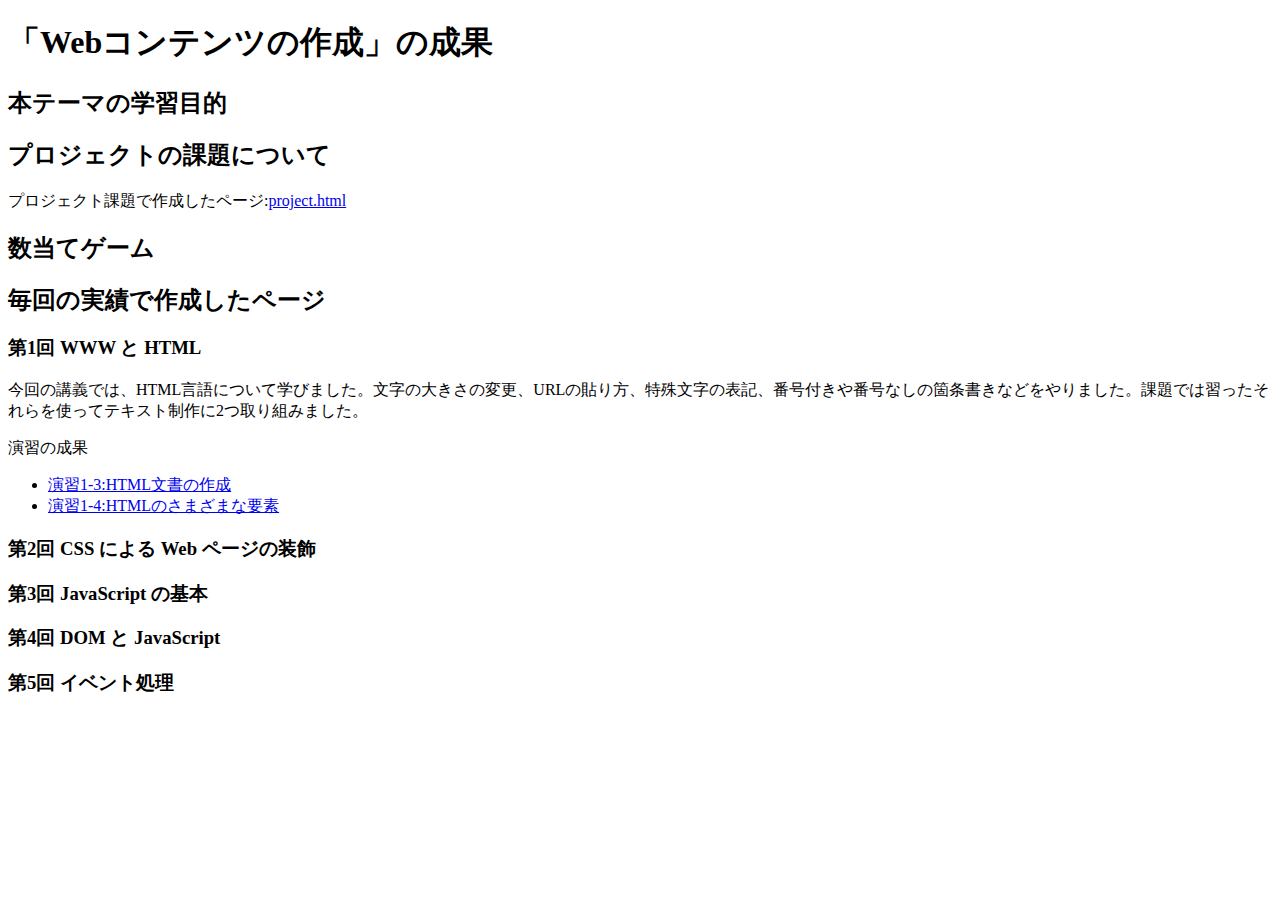
==== index.html @ d50c2394 "Webコンテンツの作成" ====
<!DOCTYPE html>
<html>
  <head>
    <meta charset="utf-8">
    <title>My test page</title>
  </head>
  <body>
    <h1>「Webコンテンツの作成」の成果</h1>
    <h2>本テーマの学習目的</h2>
    <h2>プロジェクトの課題について</h2>
    <p>プロジェクト課題で作成したページ:<a href="file:///Users/macuser/Documents/medialabo/project.html"target="_blank">project.html</a></p>
    <h2>数当てゲーム</h2>
    <h2>毎回の実績で作成したページ</h2>
    <h3>第1回 WWW と HTML</h3>
    <p>今回の講義では、HTML言語について学びました。文字の大きさの変更、URLの貼り方、特殊文字の表記、番号付きや番号なしの箇条書きなどをやりました。課題では習ったそれらを使ってテキスト制作に2つ取り組みました。
    <p>演習の成果</p>
    <ul>
      <li><a href="file:///Users/macuser/Documents/medialabo/practice-html/structure.html"target="_blank">演習1-3:HTML文書の作成</a></li>
      <li><a href="file:///Users/macuser/Documents/medialabo/practice-html/elements.html"target="_blank">演習1-4:HTMLのさまざまな要素</a></li>
    </ul>
    <h3>第2回 CSS による Web ページの装飾</h3>
    <h3>第3回 JavaScript の基本</h3>
    <h3>第4回 DOM と JavaScript</h3>
    <h3>第5回 イベント処理</h3>
  </body>
</html>
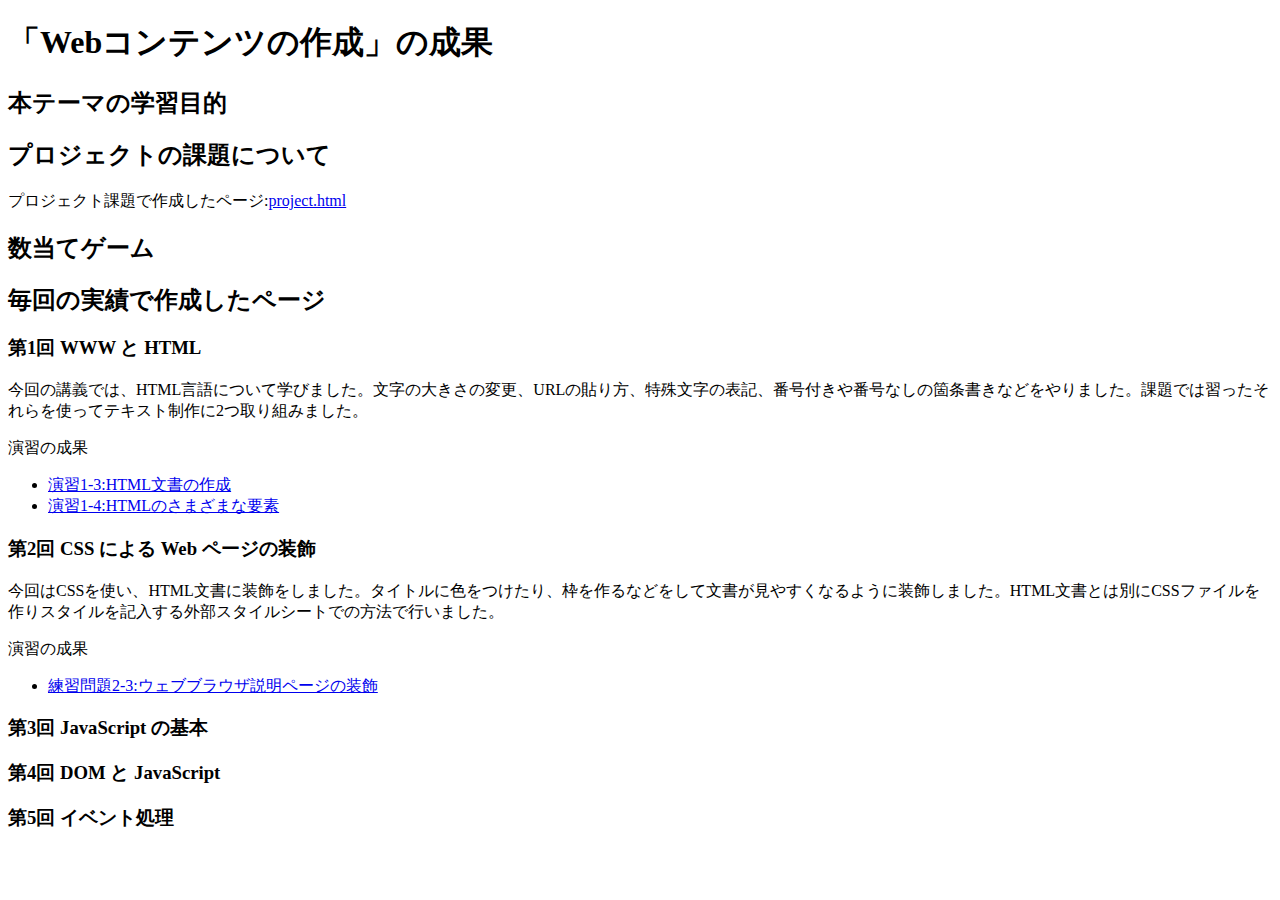
==== commit 5a850619: "課題" ====
--- a/index.html
+++ b/index.html
@@ -1,8 +1,10 @@
 <!DOCTYPE html>
 <html>
   <head>
+
     <meta charset="utf-8">
     <title>My test page</title>
+    <link rel="stylesheet" href="file:///Users/macuser/Documents/medialabo/style.css">
   </head>
   <body>
     <h1>「Webコンテンツの作成」の成果</h1>
@@ -11,14 +13,25 @@
     <p>プロジェクト課題で作成したページ:<a href="file:///Users/macuser/Documents/medialabo/project.html"target="_blank">project.html</a></p>
     <h2>数当てゲーム</h2>
     <h2>毎回の実績で作成したページ</h2>
-    <h3>第1回 WWW と HTML</h3>
+    <div>
+      <h3>第1回 WWW と HTML</h3>
     <p>今回の講義では、HTML言語について学びました。文字の大きさの変更、URLの貼り方、特殊文字の表記、番号付きや番号なしの箇条書きなどをやりました。課題では習ったそれらを使ってテキスト制作に2つ取り組みました。
     <p>演習の成果</p>
     <ul>
       <li><a href="file:///Users/macuser/Documents/medialabo/practice-html/structure.html"target="_blank">演習1-3:HTML文書の作成</a></li>
       <li><a href="file:///Users/macuser/Documents/medialabo/practice-html/elements.html"target="_blank">演習1-4:HTMLのさまざまな要素</a></li>
     </ul>
-    <h3>第2回 CSS による Web ページの装飾</h3>
+    </div>
+    
+    <div>
+      <h3>第2回 CSS による Web ページの装飾</h3>
+    <p>今回はCSSを使い、HTML文書に装飾をしました。タイトルに色をつけたり、枠を作るなどをして文書が見やすくなるように装飾しました。HTML文書とは別にCSSファイルを作りスタイルを記入する外部スタイルシートでの方法で行いました。</p>
+    <p>演習の成果</p>
+    <ul>
+      <li><a href="file:///Users/macuser/Documents/medialabo/practice-css/browser-intro.html"target="_blank">練習問題2-3:ウェブブラウザ説明ページの装飾</a></li>
+    </ul>
+    </div>
+    
     <h3>第3回 JavaScript の基本</h3>
     <h3>第4回 DOM と JavaScript</h3>
     <h3>第5回 イベント処理</h3>
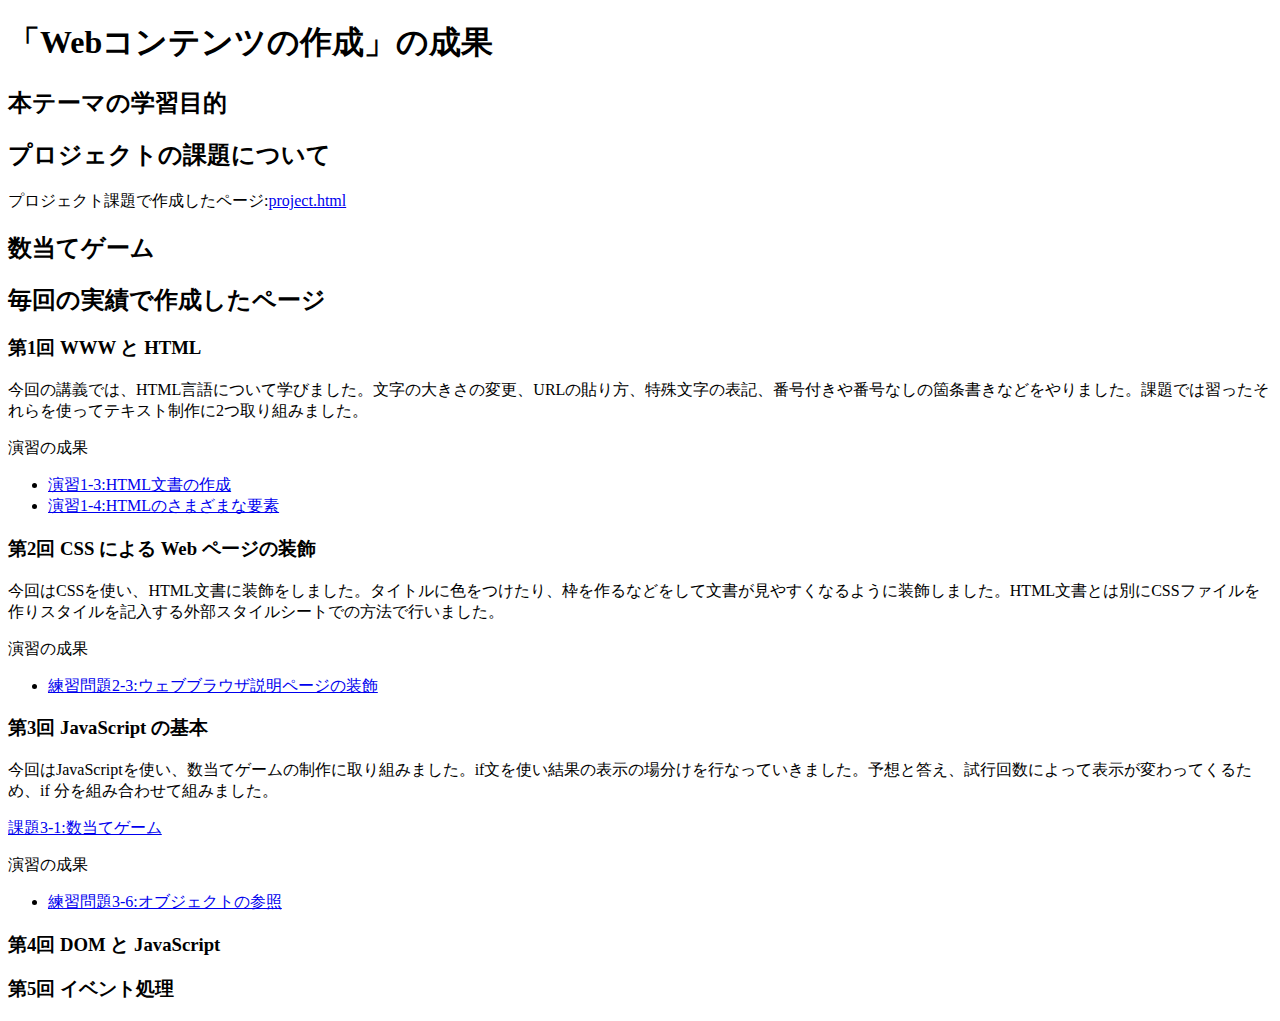
==== commit 9763f14d: "課題" ====
--- a/index.html
+++ b/index.html
@@ -33,6 +33,13 @@
     </div>
     
     <h3>第3回 JavaScript の基本</h3>
+    <p>今回はJavaScriptを使い、数当てゲームの制作に取り組みました。if文を使い結果の表示の場分けを行なっていきました。予想と答え、試行回数によって表示が変わってくるため、if
+      分を組み合わせて組みました。</p>
+    <li><a href="file:///Users/macuser/Documents/medialabo/practice-js/kazuate.html"target="_blank">課題3-1:数当てゲーム</a></li>
+    <p>演習の成果</p>
+    <ul>
+      <li><a href="/Users/macuser/Documents/medialabo/practice-js/obj-practice.html"target="_blank">練習問題3-6:オブジェクトの参照</a></li>
+    </ul>
     <h3>第4回 DOM と JavaScript</h3>
     <h3>第5回 イベント処理</h3>
   </body>
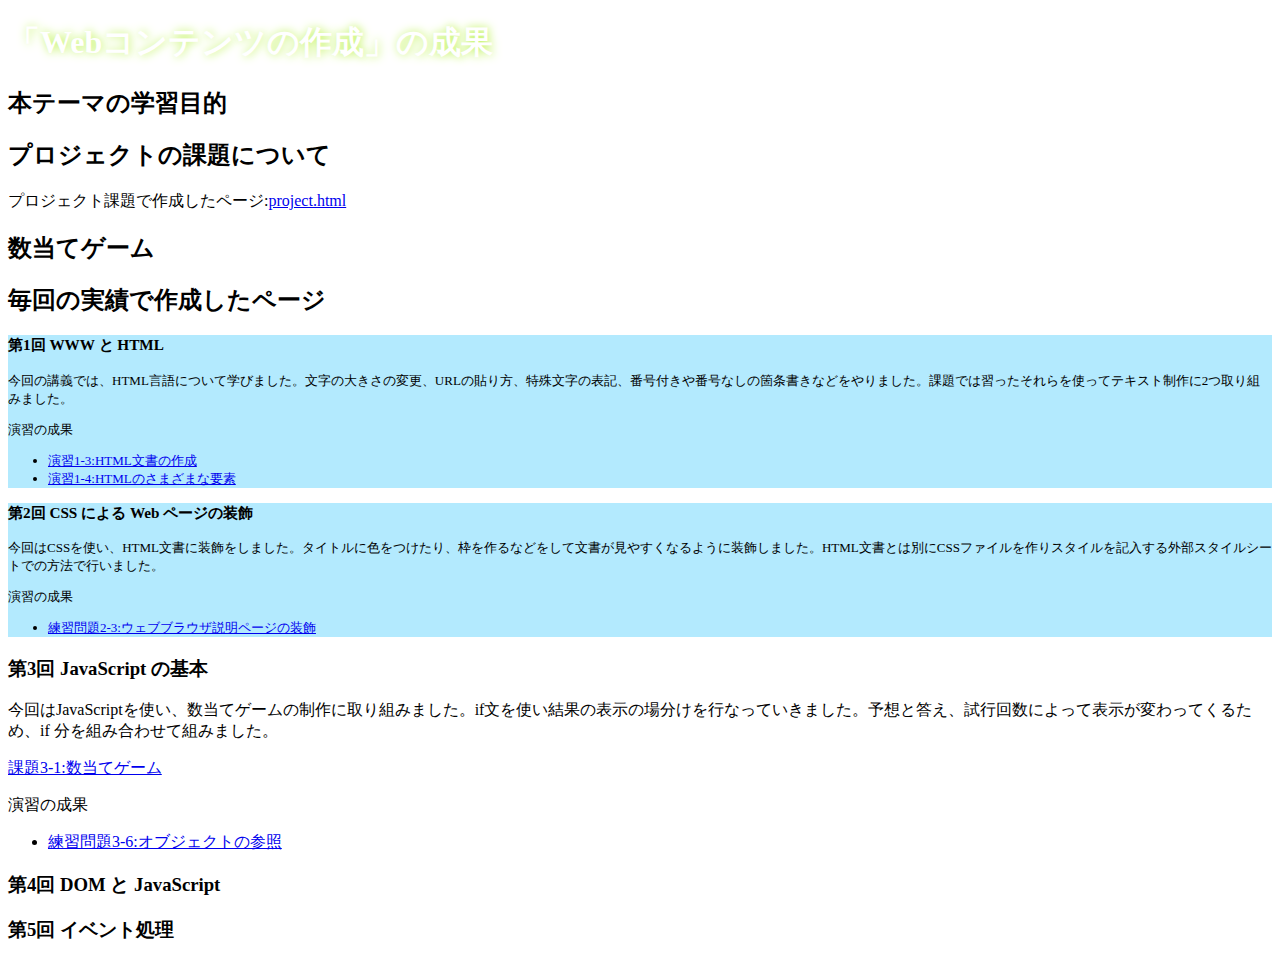
==== commit e57880dd: "確認" ====
--- a/index.html
+++ b/index.html
@@ -4,13 +4,13 @@
 
     <meta charset="utf-8">
     <title>My test page</title>
-    <link rel="stylesheet" href="file:///Users/macuser/Documents/medialabo/style.css">
+    <link rel="stylesheet" href="project.css">
   </head>
   <body>
     <h1>「Webコンテンツの作成」の成果</h1>
     <h2>本テーマの学習目的</h2>
     <h2>プロジェクトの課題について</h2>
-    <p>プロジェクト課題で作成したページ:<a href="file:///Users/macuser/Documents/medialabo/project.html"target="_blank">project.html</a></p>
+    <p>プロジェクト課題で作成したページ:<a href="project.html"target="_blank">project.html</a></p>
     <h2>数当てゲーム</h2>
     <h2>毎回の実績で作成したページ</h2>
     <div>
@@ -18,8 +18,8 @@
     <p>今回の講義では、HTML言語について学びました。文字の大きさの変更、URLの貼り方、特殊文字の表記、番号付きや番号なしの箇条書きなどをやりました。課題では習ったそれらを使ってテキスト制作に2つ取り組みました。
     <p>演習の成果</p>
     <ul>
-      <li><a href="file:///Users/macuser/Documents/medialabo/practice-html/structure.html"target="_blank">演習1-3:HTML文書の作成</a></li>
-      <li><a href="file:///Users/macuser/Documents/medialabo/practice-html/elements.html"target="_blank">演習1-4:HTMLのさまざまな要素</a></li>
+      <li><a href="practice-html/structure.html"target="_blank">演習1-3:HTML文書の作成</a></li>
+      <li><a href="practice-html/elements.html"target="_blank">演習1-4:HTMLのさまざまな要素</a></li>
     </ul>
     </div>
     
@@ -35,7 +35,7 @@
     <h3>第3回 JavaScript の基本</h3>
     <p>今回はJavaScriptを使い、数当てゲームの制作に取り組みました。if文を使い結果の表示の場分けを行なっていきました。予想と答え、試行回数によって表示が変わってくるため、if
       分を組み合わせて組みました。</p>
-    <li><a href="file:///Users/macuser/Documents/medialabo/practice-js/kazuate.html"target="_blank">課題3-1:数当てゲーム</a></li>
+    <li><a href="kazuate.html"target="_blank">課題3-1:数当てゲーム</a></li>
     <p>演習の成果</p>
     <ul>
       <li><a href="/Users/macuser/Documents/medialabo/practice-js/obj-practice.html"target="_blank">練習問題3-6:オブジェクトの参照</a></li>
--- a/project.css
+++ b/project.css
@@ -0,0 +1,18 @@
+h1 {
+    color: white;
+	text-shadow: rgb(188, 242, 80) 1px 0 10px;
+}
+
+div {
+    font-size: small;
+    background-color: #b0e9fef6;
+}
+
+th, td {
+    border: solid 3px rgb(197, 245, 181);
+    padding: 10px;
+}
+
+table {
+    border-collapse: collapse;
+}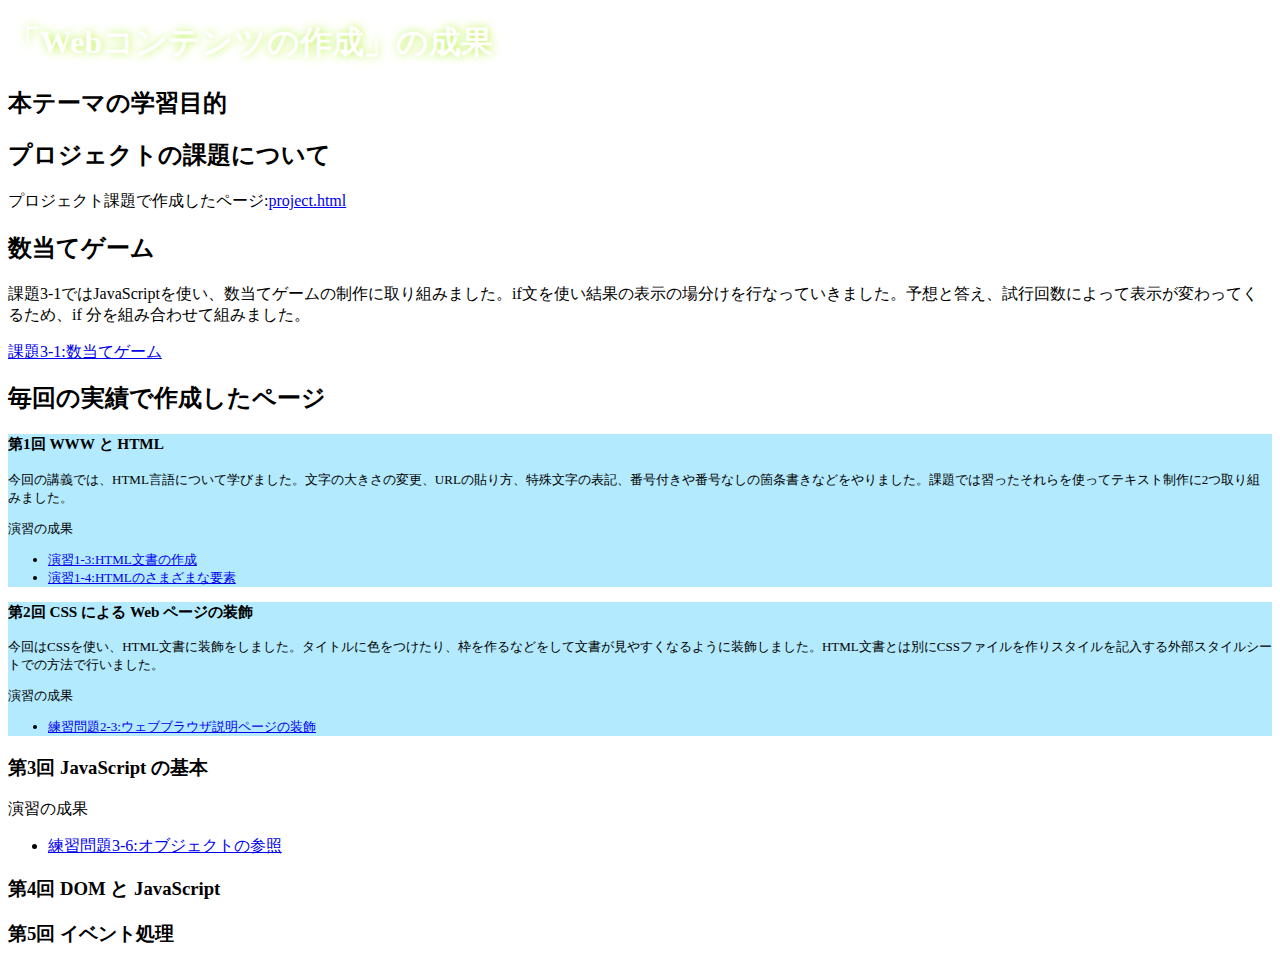
==== commit 737ae3cc: "My test page" ====
--- a/index.html
+++ b/index.html
@@ -12,6 +12,9 @@
     <h2>プロジェクトの課題について</h2>
     <p>プロジェクト課題で作成したページ:<a href="project.html"target="_blank">project.html</a></p>
     <h2>数当てゲーム</h2>
+    <p>課題3-1ではJavaScriptを使い、数当てゲームの制作に取り組みました。if文を使い結果の表示の場分けを行なっていきました。予想と答え、試行回数によって表示が変わってくるため、if
+      分を組み合わせて組みました。</p>
+    <li><a href="kazuate.html"target="_blank">課題3-1:数当てゲーム</a></li>
     <h2>毎回の実績で作成したページ</h2>
     <div>
       <h3>第1回 WWW と HTML</h3>
@@ -28,17 +31,14 @@
     <p>今回はCSSを使い、HTML文書に装飾をしました。タイトルに色をつけたり、枠を作るなどをして文書が見やすくなるように装飾しました。HTML文書とは別にCSSファイルを作りスタイルを記入する外部スタイルシートでの方法で行いました。</p>
     <p>演習の成果</p>
     <ul>
-      <li><a href="file:///Users/macuser/Documents/medialabo/practice-css/browser-intro.html"target="_blank">練習問題2-3:ウェブブラウザ説明ページの装飾</a></li>
+      <li><a href="practice-css/browser-intro.html"target="_blank">練習問題2-3:ウェブブラウザ説明ページの装飾</a></li>
     </ul>
     </div>
     
     <h3>第3回 JavaScript の基本</h3>
-    <p>今回はJavaScriptを使い、数当てゲームの制作に取り組みました。if文を使い結果の表示の場分けを行なっていきました。予想と答え、試行回数によって表示が変わってくるため、if
-      分を組み合わせて組みました。</p>
-    <li><a href="kazuate.html"target="_blank">課題3-1:数当てゲーム</a></li>
     <p>演習の成果</p>
     <ul>
-      <li><a href="/Users/macuser/Documents/medialabo/practice-js/obj-practice.html"target="_blank">練習問題3-6:オブジェクトの参照</a></li>
+      <li><a href="practice-js/obj-practice.html"target="_blank">練習問題3-6:オブジェクトの参照</a></li>
     </ul>
     <h3>第4回 DOM と JavaScript</h3>
     <h3>第5回 イベント処理</h3>
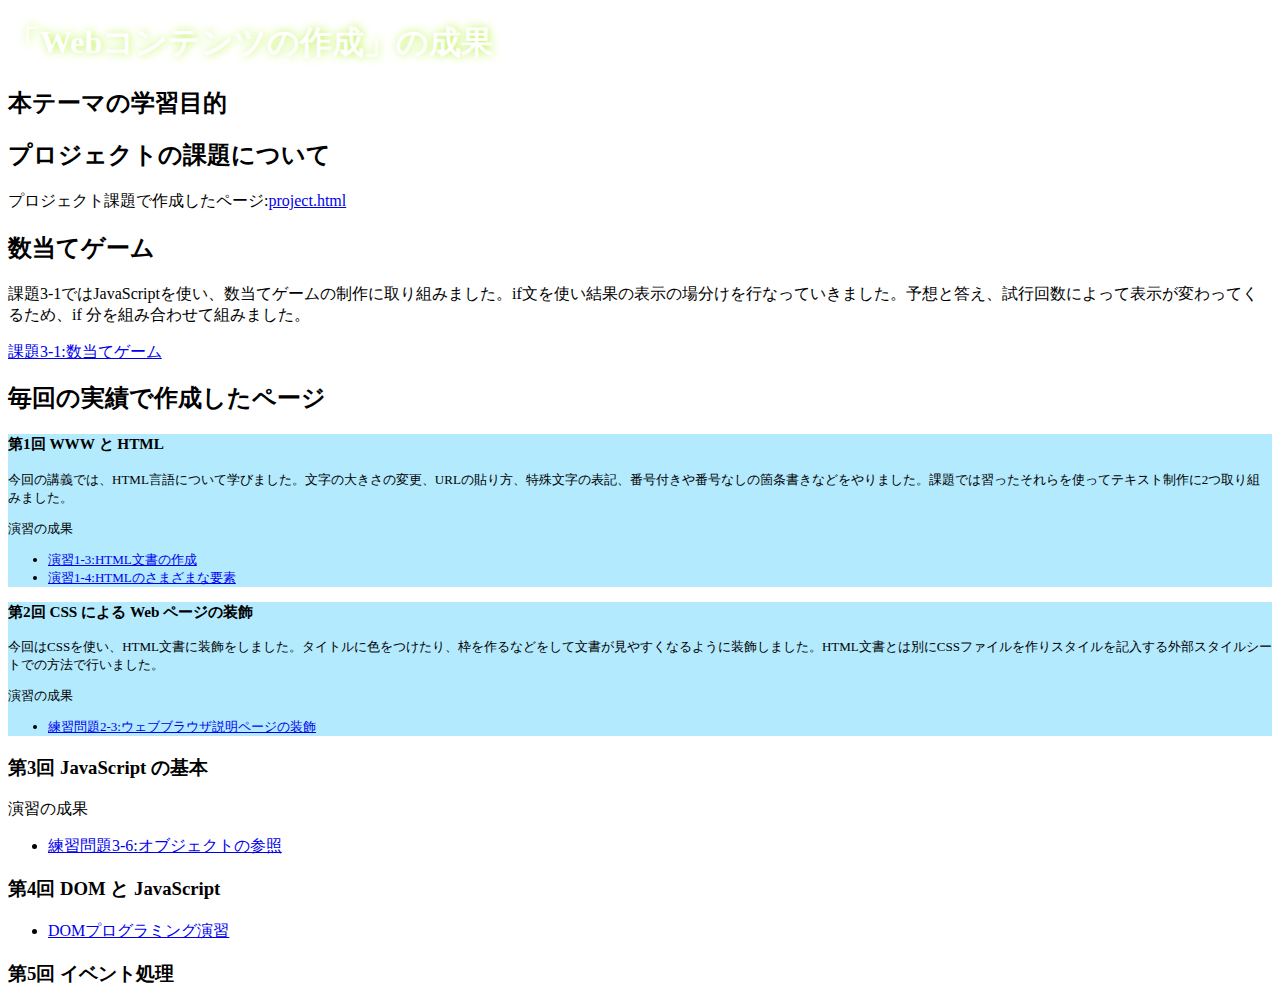
==== commit 41b3553b: "確認" ====
--- a/index.html
+++ b/index.html
@@ -41,6 +41,9 @@
       <li><a href="practice-js/obj-practice.html"target="_blank">練習問題3-6:オブジェクトの参照</a></li>
     </ul>
     <h3>第4回 DOM と JavaScript</h3>
+    <ul>
+      <li><a href="practice-dom/dom-exercise.html"target="_blank">DOMプログラミング演習</a></li>
+    </ul>
     <h3>第5回 イベント処理</h3>
   </body>
 </html>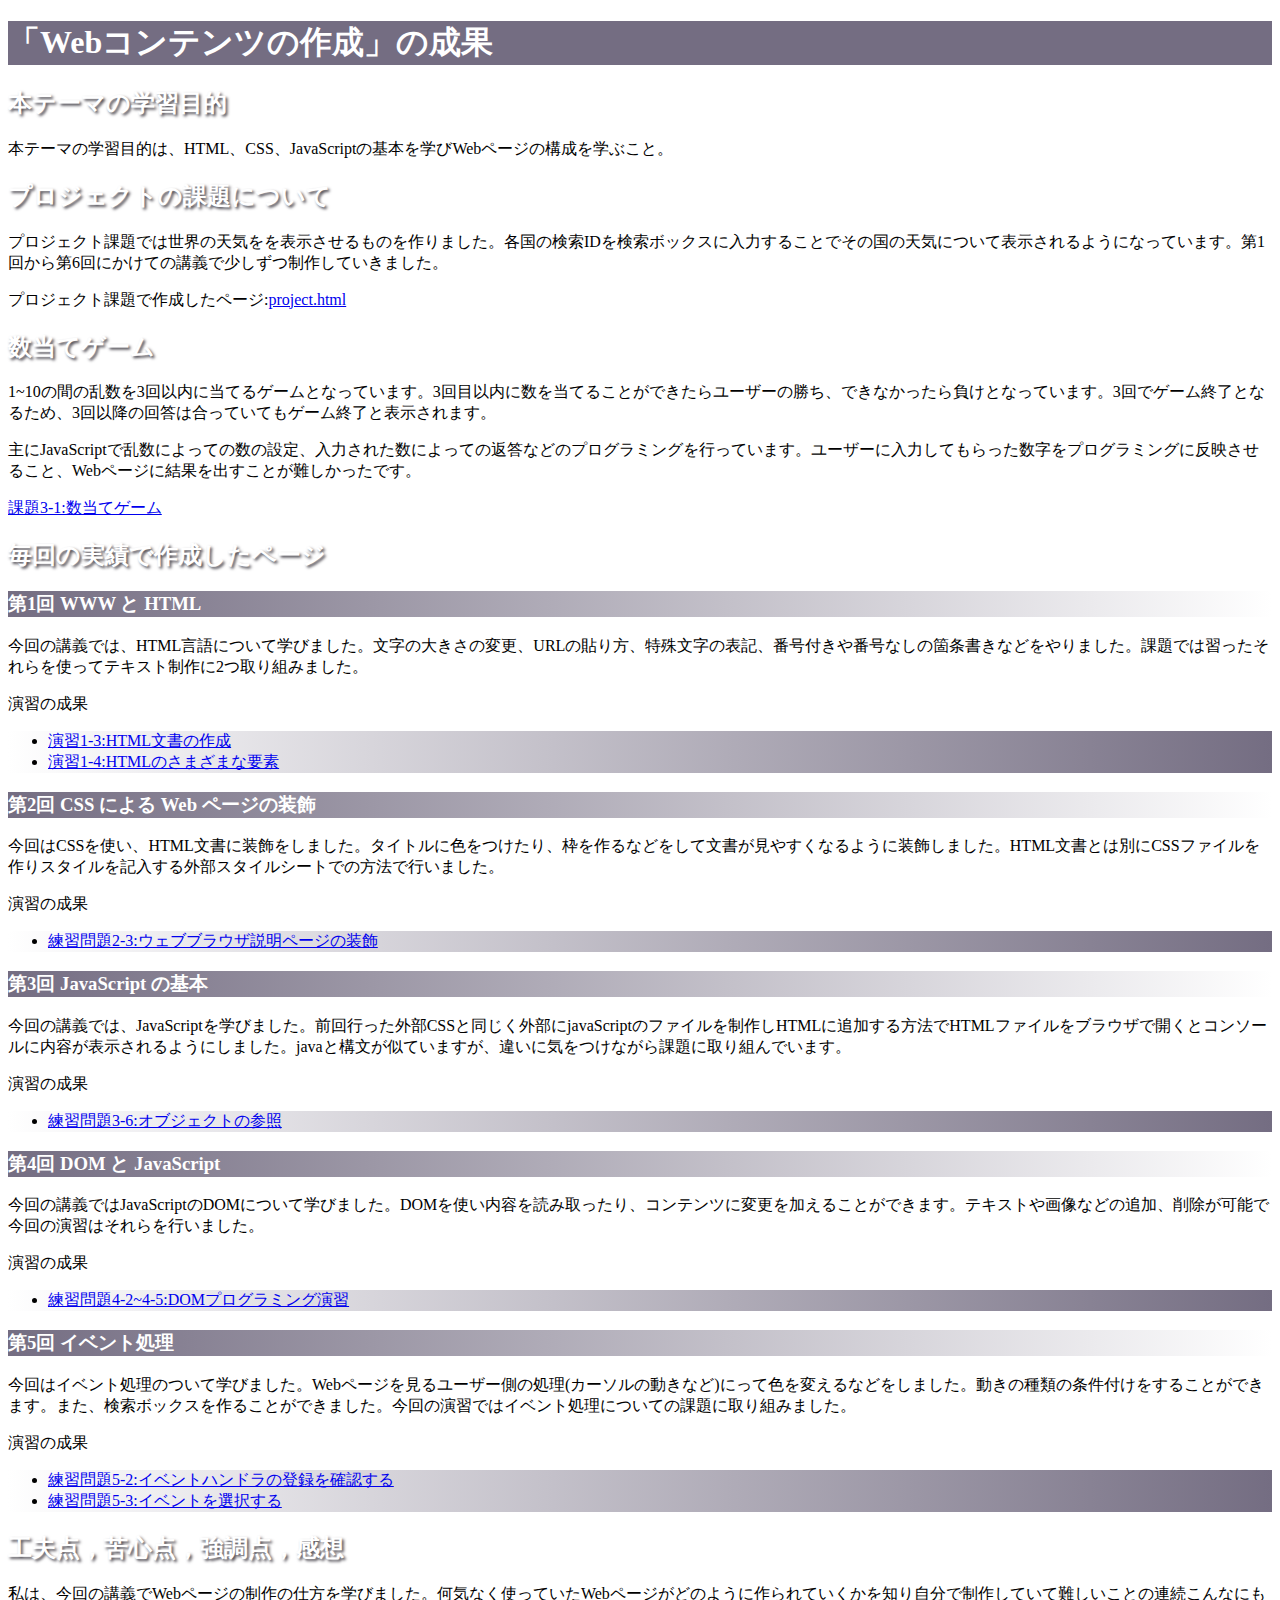
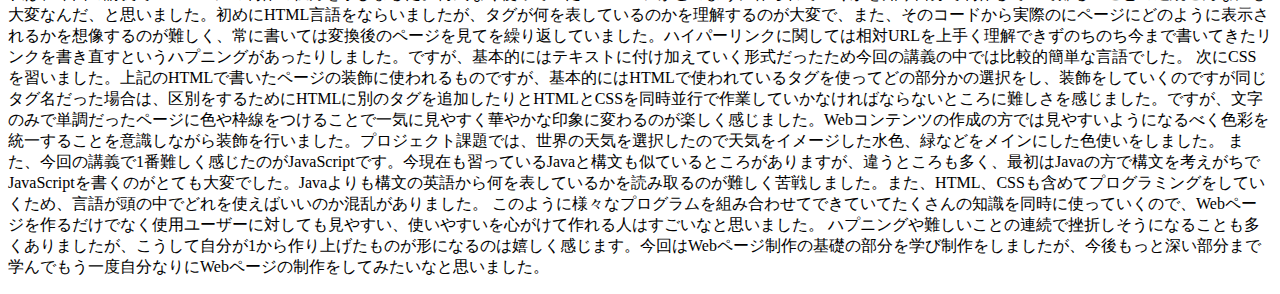
==== commit 721c7807: "確認" ====
--- a/index.html
+++ b/index.html
@@ -3,17 +3,20 @@
   <head>
 
     <meta charset="utf-8">
-    <title>My test page</title>
-    <link rel="stylesheet" href="project.css">
+    <title>「Webコンテンツの作成」の成果</title>
+    <link rel="stylesheet" href="style.css">
   </head>
   <body>
     <h1>「Webコンテンツの作成」の成果</h1>
     <h2>本テーマの学習目的</h2>
+    <p>本テーマの学習目的は、HTML、CSS、JavaScriptの基本を学びWebページの構成を学ぶこと。</p>
     <h2>プロジェクトの課題について</h2>
+    <p>プロジェクト課題では世界の天気をを表示させるものを作りました。各国の検索IDを検索ボックスに入力することでその国の天気について表示されるようになっています。第1回から第6回にかけての講義で少しずつ制作していきました。</p>
     <p>プロジェクト課題で作成したページ:<a href="project.html"target="_blank">project.html</a></p>
     <h2>数当てゲーム</h2>
-    <p>課題3-1ではJavaScriptを使い、数当てゲームの制作に取り組みました。if文を使い結果の表示の場分けを行なっていきました。予想と答え、試行回数によって表示が変わってくるため、if
-      分を組み合わせて組みました。</p>
+    <p>1~10の間の乱数を3回以内に当てるゲームとなっています。3回目以内に数を当てることができたらユーザーの勝ち、できなかったら負けとなっています。3回でゲーム終了となるため、3回以降の回答は合っていてもゲーム終了と表示されます。</p>
+    <p>主にJavaScriptで乱数によっての数の設定、入力された数によっての返答などのプログラミングを行っています。ユーザーに入力してもらった数字をプログラミングに反映させること、Webページに結果を出すことが難しかったです。</p>
+
     <li><a href="kazuate.html"target="_blank">課題3-1:数当てゲーム</a></li>
     <h2>毎回の実績で作成したページ</h2>
     <div>
@@ -36,14 +39,31 @@
     </div>
     
     <h3>第3回 JavaScript の基本</h3>
+    <p>今回の講義では、JavaScriptを学びました。前回行った外部CSSと同じく外部にjavaScriptのファイルを制作しHTMLに追加する方法でHTMLファイルをブラウザで開くとコンソールに内容が表示されるようにしました。javaと構文が似ていますが、違いに気をつけながら課題に取り組んでいます。</p>
     <p>演習の成果</p>
     <ul>
       <li><a href="practice-js/obj-practice.html"target="_blank">練習問題3-6:オブジェクトの参照</a></li>
     </ul>
     <h3>第4回 DOM と JavaScript</h3>
+    <p>今回の講義ではJavaScriptのDOMについて学びました。DOMを使い内容を読み取ったり、コンテンツに変更を加えることができます。テキストや画像などの追加、削除が可能で今回の演習はそれらを行いました。</p>
+    <p>演習の成果</p>
     <ul>
-      <li><a href="practice-dom/dom-exercise.html"target="_blank">DOMプログラミング演習</a></li>
+      <li><a href="practice-dom/dom-exercise.html"target="_blank">練習問題4-2~4-5:DOMプログラミング演習</a></li>
     </ul>
     <h3>第5回 イベント処理</h3>
+    今回はイベント処理のついて学びました。Webページを見るユーザー側の処理(カーソルの動きなど)にって色を変えるなどをしました。動きの種類の条件付けをすることができます。また、検索ボックスを作ることができました。今回の演習ではイベント処理についての課題に取り組みました。
+    <p>演習の成果</p>
+    <ul>
+      <li><a href="practice-event/event-intro.html"target="_blank">練習問題5-2:イベントハンドラの登録を確認する</a></li>
+      <li><a href="practice-event/event-list.html"target="_blank">練習問題5-3:イベントを選択する</a></li>
+    </ul>
+
+    <h2>工夫点，苦心点，強調点，感想</h2>
+    <p>私は、今回の講義でWebページの制作の仕方を学びました。何気なく使っていたWebページがどのように作られていくかを知り自分で制作していて難しいことの連続こんなにも大変なんだ、と思いました。初めにHTML言語をならいましたが、タグが何を表しているのかを理解するのが大変で、また、そのコードから実際のにページにどのように表示されるかを想像するのが難しく、常に書いては変換後のページを見てを繰り返していました。ハイパーリンクに関しては相対URLを上手く理解できずのちのち今まで書いてきたリンクを書き直すというハプニングがあったりしました。ですが、基本的にはテキストに付け加えていく形式だったため今回の講義の中では比較的簡単な言語でした。
+      次にCSSを習いました。上記のHTMLで書いたページの装飾に使われるものですが、基本的にはHTMLで使われているタグを使ってどの部分かの選択をし、装飾をしていくのですが同じタグ名だった場合は、区別をするためにHTMLに別のタグを追加したりとHTMLとCSSを同時並行で作業していかなければならないところに難しさを感じました。ですが、文字のみで単調だったページに色や枠線をつけることで一気に見やすく華やかな印象に変わるのが楽しく感じました。Webコンテンツの作成の方では見やすいようになるべく色彩を統一することを意識しながら装飾を行いました。プロジェクト課題では、世界の天気を選択したので天気をイメージした水色、緑などをメインにした色使いをしました。
+      また、今回の講義で1番難しく感じたのがJavaScriptです。今現在も習っているJavaと構文も似ているところがありますが、違うところも多く、最初はJavaの方で構文を考えがちでJavaScriptを書くのがとても大変でした。Javaよりも構文の英語から何を表しているかを読み取るのが難しく苦戦しました。また、HTML、CSSも含めてプログラミングをしていくため、言語が頭の中でどれを使えばいいのか混乱がありました。
+      このように様々なプログラムを組み合わせてできていてたくさんの知識を同時に使っていくので、Webページを作るだけでなく使用ユーザーに対しても見やすい、使いやすいを心がけて作れる人はすごいなと思いました。
+      ハプニングや難しいことの連続で挫折しそうになることも多くありましたが、こうして自分が1から作り上げたものが形になるのは嬉しく感じます。今回はWebページ制作の基礎の部分を学び制作をしましたが、今後もっと深い部分まで学んでもう一度自分なりにWebページの制作をしてみたいなと思いました。</p>
+
   </body>
 </html>--- a/style.css
+++ b/style.css
@@ -0,0 +1,21 @@
+h1 {
+    color: white;
+	background-color: #746d82;
+}
+
+h2 {
+    color: white;
+    text-shadow: 2px 2px 3px #48454d;
+}
+
+div {
+}
+
+h3 {
+    color: white;
+    background: linear-gradient(0.25turn, #746d82, white);
+}
+
+ul {
+    background: linear-gradient(0.25turn, white, #746d82);
+}